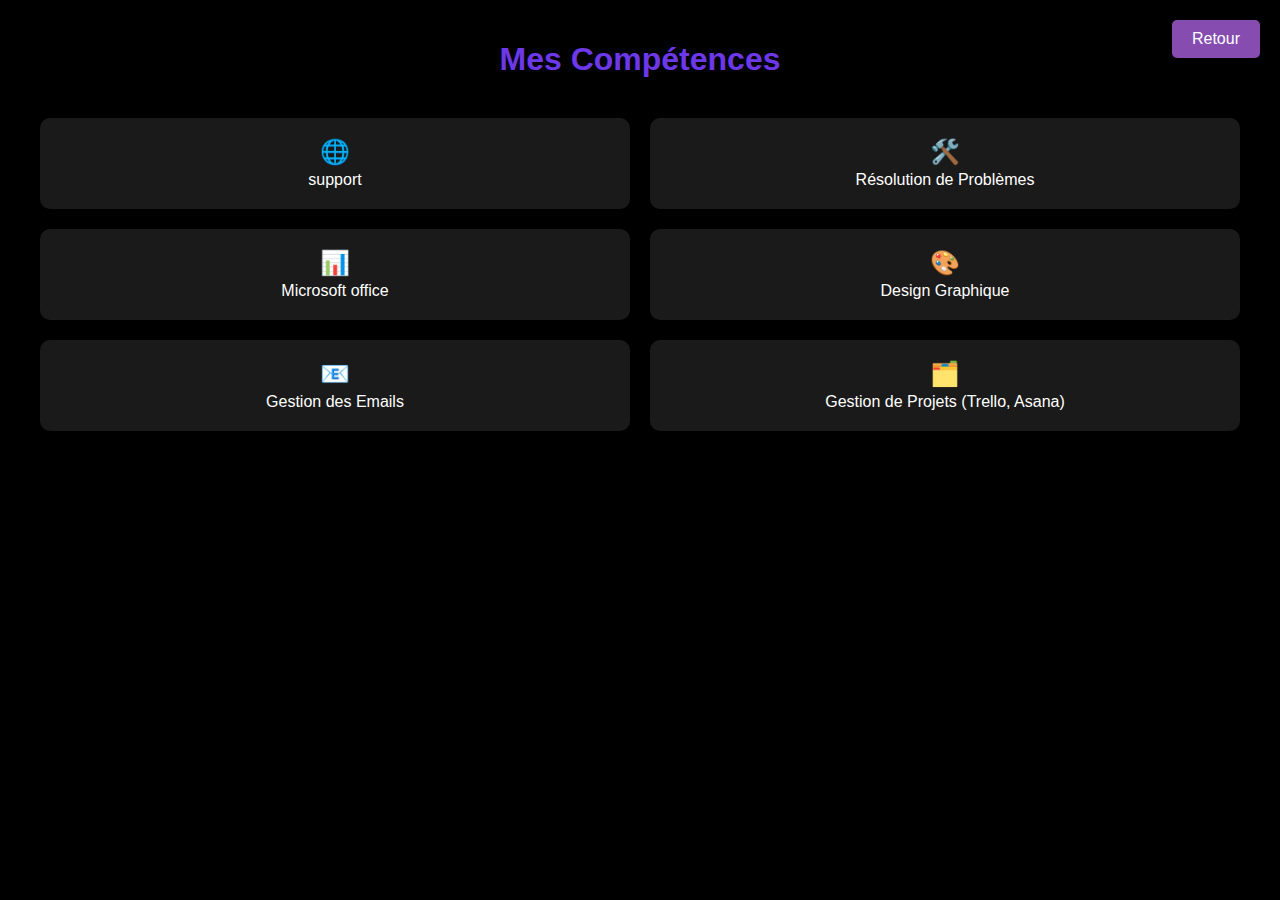
==== backs.html @ 7d5654b6 "creation du portfolio" ====
<!DOCTYPE html>
<html lang="fr">
<head>
    <meta charset="UTF-8">
    <meta name="viewport" content="width=device-width, initial-scale=1.0">
    <title>Mes Compétences</title>
    <style>
        body {
            font-family: Arial, sans-serif;
            background-color: #000000;
            color: #6d38ea;
            margin: 0;
            padding: 20px;
            text-align: center;
        }

        h1 {
            margin-bottom: 20px;
        }

        .back-button {
            position: absolute;
            top: 20px;
            right: 20px;
            padding: 10px 20px;
            background-color: #864caf;
            color: white;
            border: none;
            border-radius: 5px;
            cursor: pointer;
            font-size: 16px;
            box-shadow: 0 4px 6px rgba(0, 0, 0, 0.2);
            transition: background 0.3s, transform 0.3s;
        }

        .back-button:hover {
            background-color: #6a399e;
            transform: scale(1.1);
        }

        .skills-container {
            display: grid;
            grid-template-columns: repeat(2, 1fr); /* Crée deux colonnes */
            gap: 20px; /* Espacement entre les compétences */
            padding: 20px;
        }

        .skill-item {
            background-color: #1a1a1a; /* Couleur de fond de la carte */
            border-radius: 10px; /* Coins arrondis */
            box-shadow: 0 4px 10px rgba(0, 0, 0, 0.3); /* Ombre portée */
            padding: 20px; /* Espacement interne */
            transition: transform 0.3s, box-shadow 0.3s; /* Transition pour l'effet de survol */
            color: #fff;
            text-align: center; /* Centre le texte dans chaque élément */
        }

        .skill-item:hover {
            transform: translateY(-5px); /* Légère élévation au survol */
            box-shadow: 0 8px 20px rgba(0, 0, 0, 0.5); /* Ombre plus prononcée au survol */
        }

        .skill-icon {
            font-size: 24px;
            display: block; /* Met l'icône sur une nouvelle ligne */
            margin-bottom: 5px; /* Ajoute de l'espacement entre l'icône et la description */
        }

        img:nth-of-type(1) {
            position: absolute;
            top: 10%;
            right: 88%;
            transform: translateY(-50%);
            width: 150px;
            animation: float 35s linear infinite;
        }

        img:nth-of-type(2) {
            position: absolute;
            top: 20px;
            left: 50%;
            width: 150px;
            animation: float2 35s linear infinite;
        }

        @keyframes float2 {
            0% {
                transform: translatex(0); /* Position de départ */
            }
            50% {
                transform: translatey(20px); /* Descend de 20px */
            }
            100% {
                transform: translatex(0); /* Retour à la position de départ */
            }
        }
        @media (max-width: 600px) {
            h1 {
                font-size: 1.5rem; /* Réduire la taille du titre sur petits écrans */
            }

            .back-button {
                font-size: 14px; /* Réduire la taille du bouton sur petits écrans */
                padding: 8px 16px;
                margin-left: 10%; /* Ajuster le padding du bouton */
            }

            .skills-container {
                grid-template-columns: repeat(auto-fill, minmax(100px, 1fr)); /* Grille plus compacte */
                gap: 10px; /* Réduire l'espacement sur petits écrans */
            }

            .skill-item {
                display: inline-block; /* Réduire le padding interne sur petits écrans */
            }

            .skill-icon {
                font-size: 20px; /* Réduire la taille de l'icône sur petits écrans */
            }
        }

        @media (max-width: 400px) {
            .back-button {
                font-size: 12px; /* Réduire encore la taille du bouton pour les très petits écrans */
                padding: 6px 12px; /* Ajuster le padding du bouton */
            }

            h1 {
                font-size: 1.2rem; /* Réduire encore la taille du titre pour les très petits écrans */
            }
        }
    </style>
</head>
<body>
    <!-- <img src="img/astronote.png" alt=""> -->
    <h1>Mes Compétences</h1>
    <button class="back-button"><a href="home.html" style="color: white; text-decoration: none;">Retour</a></button>
    <div class="skills-container">
        <div class="skill-item">
            <span class="skill-icon">🌐</span>
            <span class="skill-description">support</span>
        </div>
        
        <div class="skill-item">
            <span class="skill-icon">🛠️</span>
            <span class="skill-description">Résolution de Problèmes</span>
        </div>
        <div class="skill-item">
            <span class="skill-icon">📊</span>
            <span class="skill-description">Microsoft office</span>
        </div>
        <div class="skill-item">
            <span class="skill-icon">🎨</span>
            <span class="skill-description">Design Graphique</span>
        </div>
        <div class="skill-item">
            <span class="skill-icon">📧</span>
            <span class="skill-description">Gestion des Emails</span>
        </div>
        <div class="skill-item">
            <span class="skill-icon">🗂️</span>
            <span class="skill-description">Gestion de Projets (Trello, Asana)</span>
        </div>
    </div>
</body>
</html>
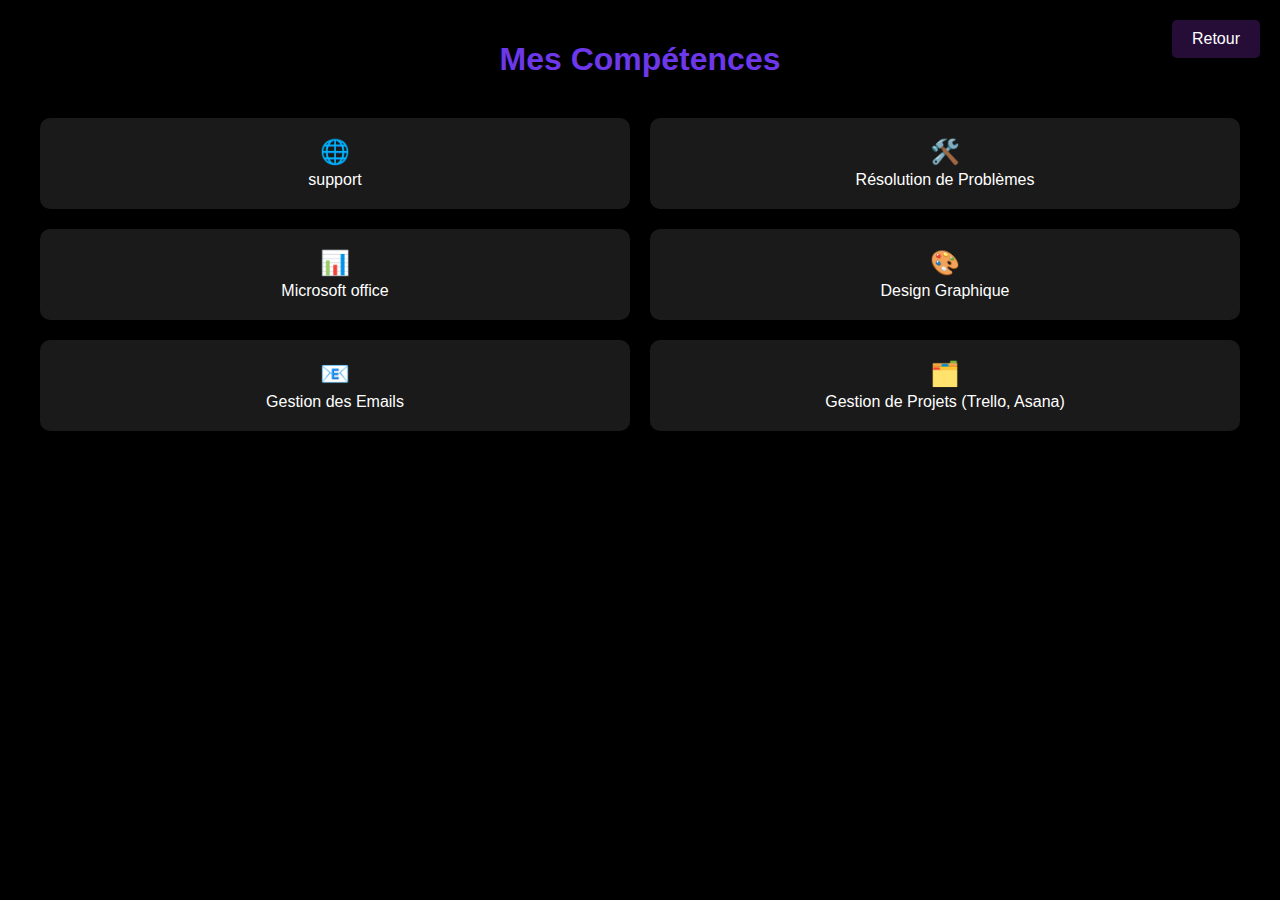
==== commit 7b795c02: "derniere moise a jours code" ====
--- a/backs.html
+++ b/backs.html
@@ -23,7 +23,7 @@
             top: 20px;
             right: 20px;
             padding: 10px 20px;
-            background-color: #864caf;
+            background-color: #260d38;
             color: white;
             border: none;
             border-radius: 5px;
